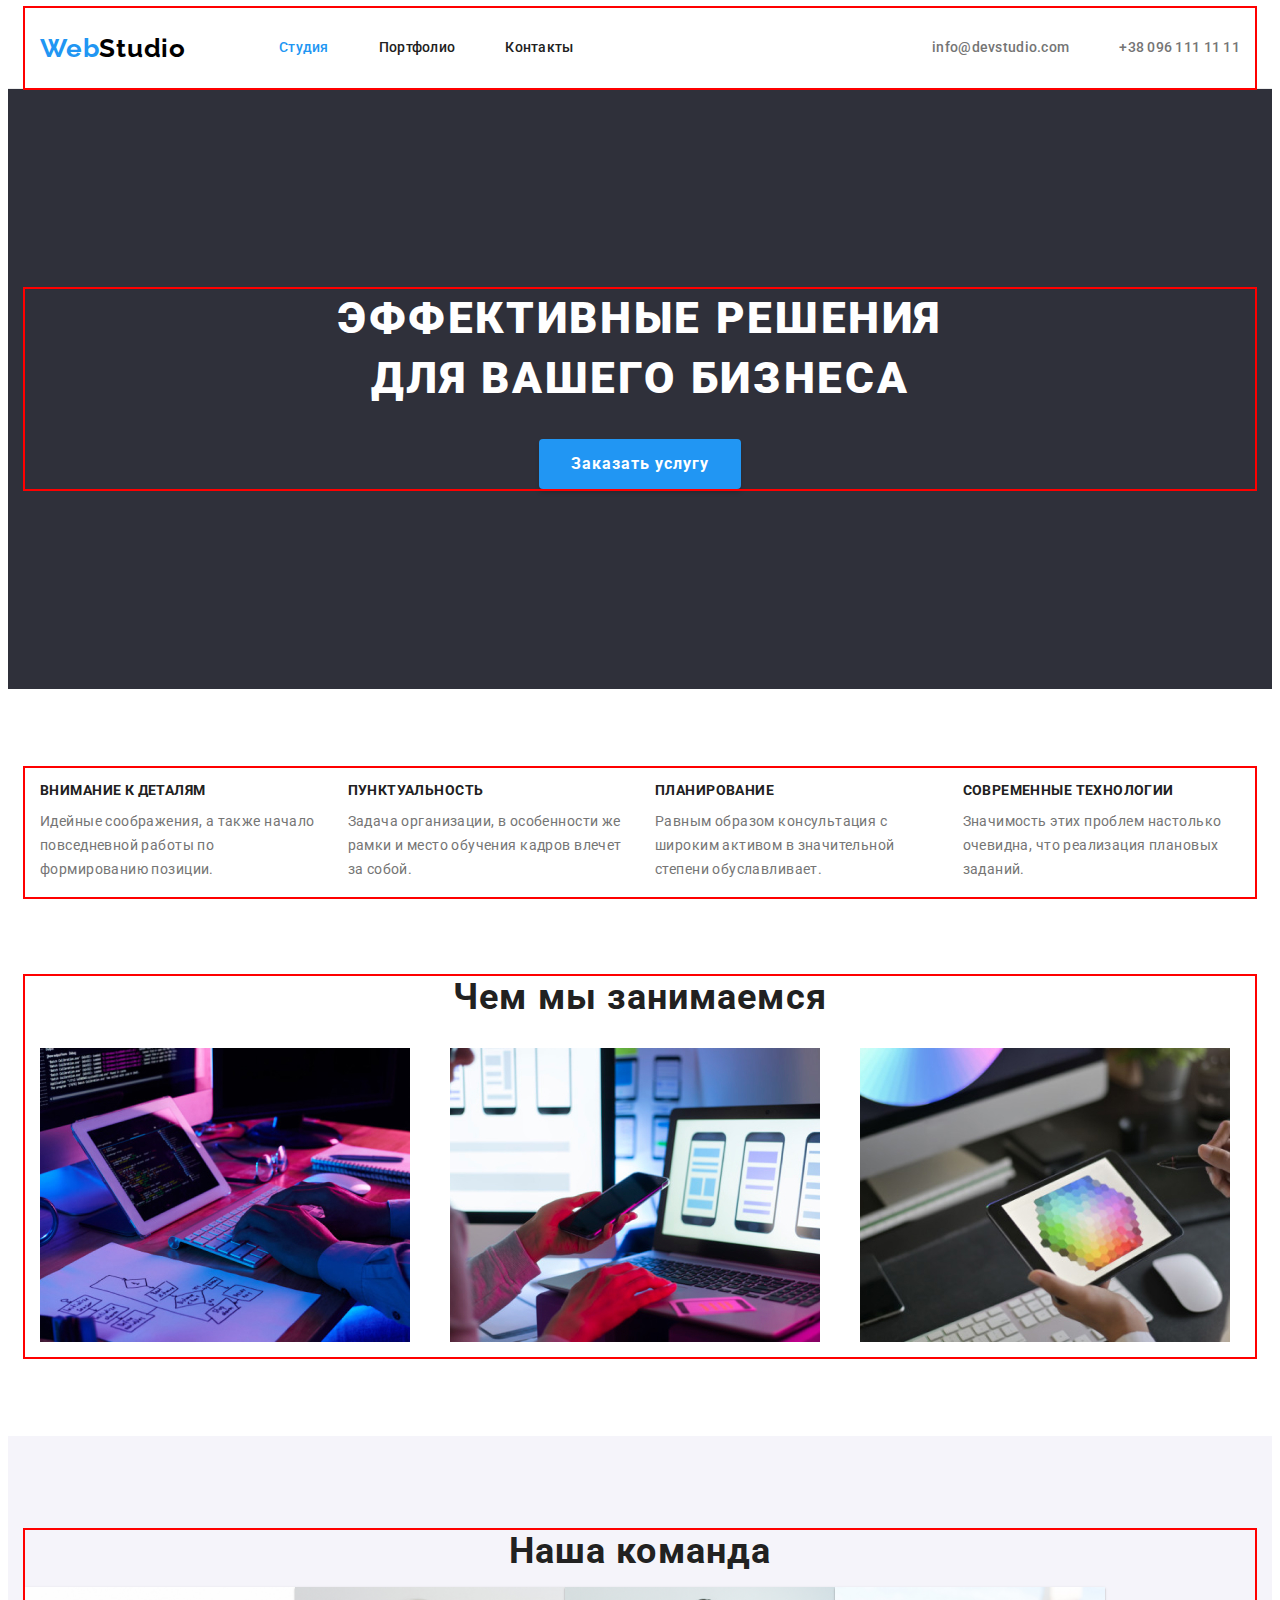
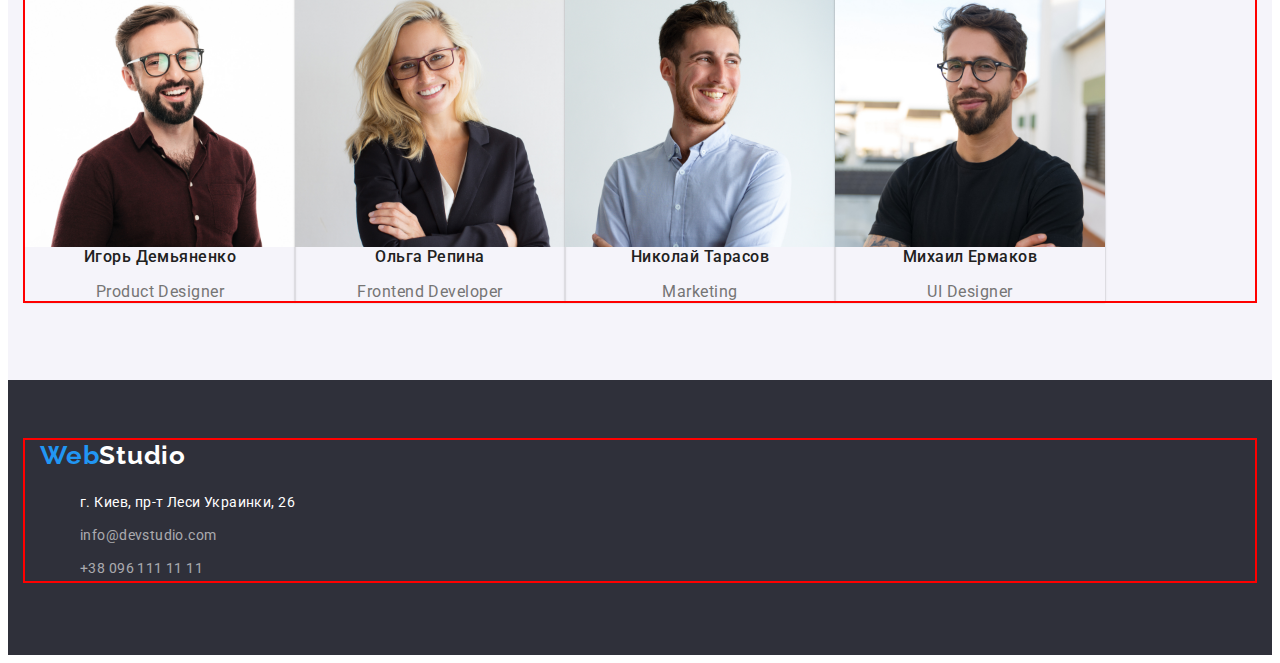
==== index.html @ 4a72405f "домашня робота №3" ====
<!DOCTYPE html>
<html lang="ru">
    <head>
     <meta charset="UTF-8">
     <meta http-equiv="X-UA-Compatible" content="IE=edge">
     <meta name="viewport" content="width=device-width, initial-scale=1.0">
    <link rel="preconnect" href="https://fonts.googleapis.com">
    <link rel="preconnect" href="https://fonts.gstatic.com" crossorigin>
    <link href="https://fonts.googleapis.com/css2?family=Raleway:wght@700&family=Roboto:wght@400;500;700;900&display=swap"
        rel="stylesheet">
    <link rel="stylesheet" href="https://cdnjs.cloudflare.com/ajax/libs/modern-normalize/1.1.0/modern-normalize.min.css"
        integrity="sha512-wpPYUAdjBVSE4KJnH1VR1HeZfpl1ub8YT/NKx4PuQ5NmX2tKuGu6U/JRp5y+Y8XG2tV+wKQpNHVUX03MfMFn9Q=="
        crossorigin="anonymous" referrerpolicy="no-referrer" />
     <link rel="stylesheet" href="./css/styles.css"/>
     <title>WebStudio</title>
    </head>
    <body>
     <!--Header-->
      <header class="header">
        <div class="container header-container">
          <a class="logo link" href="" >
            <span class="logo-web">Web</span><span class="logo-studio">Studio</span>
          </a>
         <nav class="header-nav">
             <ul class="header-list list">
                 <li class="header-item">
                     <a class="header-link link current" href="./index.html">Студия</a>
                 </li>
                 <li class="header-item">
                     <a class="header-link link" href="./portfolio.html">Портфолио</a>
                 </li>
                 <li class="header-item">
                     <a class="header-link link" href="">Контакты</a>
                 </li>
             </ul>
         </nav>
         <ul class="header-contacts list">
            <li class="header-contact-item">
                <a class="contact-link link" href="mailto:info@devstudio.com">info@devstudio.com</a></li> 
            <li class="header-contact-item">
                <a class="contact-link link" href="tel:+380961111111">+38 096 111 11 11</a></li>
         </ul>  
        </div>    
      </header>
      <!--Main-->
      <!----"Заказать услугу"-->
      <main class="main-body">
        <section class=" main-title">
            <div class="container">
            <h1 class="main-text"> Эффективные решения для вашего бизнеса </h1>
            <button class="btn" type="button">Заказать услугу</button>
            </div>
        </section>
        <!--Преимущества-->
        <section class="section benefits">
            <div class="container">
            <ul class="benefits-list card-set list">
                <li class="card-set-item">
                    <h2 class="feature">Внимание к деталям</h2>
                    <p class="feature-item">Идейные соображения, а также начало повседневной работы по формированию позиции.</p>
                </li> 
                <li class="card-set-item">
                    <h2 class="feature">Пунктуальность</h2>
                    <p class="feature-item">Задача организации, в особенности же рамки и место обучения кадров влечет за собой.</p>
                </li>
                <li class="card-set-item">
                    <h2 class="feature">Планирование</h2>
                    <p class="feature-item">Равным образом консультация с широким активом в значительной степени обуславливает.</p>
                </li>
                <li class="card-set-item">
                    <h2 class="feature">Современные технологии</h2>
                    <p class="feature-item">Значимость этих проблем настолько очевидна, что реализация плановых заданий.</p>
                </li>
            </ul>
            </div>
        </section>     
        <!--Чем мы занимаемся-->   
        <section class="section features">
            <div class="container">
            <h2 class="cards">Чем мы занимаемся</h2>
            <ul class="cards-list card-set list">
                <li class="card-set-item"> <img class="card-img" src="./images/cards/box1.jpg" alt="разработка ПО" width="370" height="294"/></li>
                <li class="card-set-item"> <img class="card-img" src="./images/cards/box2.jpg" alt="тестирование ПО" width="370" height="294" /></li>
                <li class="card-set-item"> <img class="card-img" src="./images/cards/box3.jpg" alt="дизайн" width="370" height="294"/> </li>
            </ul>
            </div>
        </section>
        <!--Наша команда-->
        <section class="section main-team">
            <div class="container">
            <h2 class="team">Наша команда</h2>
            <ul class="team-list card-set list">
                <li class="team-item card-set-inem"> 
                    <img class="team-img" src="./images/team/img1.jpg" alt="участник команды 1" width="270" height="260" >
                    <div class="team-wrapper">
                        <h3 class="team-name">Игорь Демьяненко</h3>
                        <p class="team-position" lang="en">Product Designer</p>
                    </div>                    
                </li>
                <li class="team-item card-team-item">
                     <img class="team-img" src="./images/team/img2.jpg" alt="участник команды 2" width="270" height="260" >
                     <div class="team-wrapper">
                        <h3 class="team-name">Ольга Репина</h3>
                        <p class="team-position" lang="en">Frontend Developer</p>
                     </div>                     
                </li>
                <li class="team-item card-team-item"> 
                    <img class="team-img" src="./images/team/img3.jpg" alt="участник команды 3" width="270" height="260" >
                    <div class="team-wrapper">
                        <h3 class="team-name">Николай Тарасов</h3>
                        <p class="team-position" lang="en">Marketing</p>
                    </div>
                 </li>
                <li class="team-item card-team-item">
                     <img class="team-img" src="./images/team/img4.jpg" alt="участник команды 4" width="270" height="260"> 
                     <div class="team-wrapper">
                        <h3 class="team-name">Михаил Ермаков</h3>
                        <p class="team-position" lang="en">UI Designer</p>
                     </div>
                     
                </li>
            </ul>     
            </div>
        </section>
      </main>
      <!--Footer-->
      <footer class="footer">
        <div class="container">
        <a class="footer-logo link" href="">
            <span class="footer-logo-web">Web</span><span class="footer-logo-studio">Studio</span>
        </a>
          <address class="address">
            <ul class="contacts">
                <li class="address-item">г. Киев, пр-т Леси Украинки, 26</li>
                <li class="address-item"><a class="address-link link" href="mailto:info@devstudio.com">info@devstudio.com</a></li>
                <li class="address-item"><a class="address-link link" href="tel:+380961111111">+38 096 111 11 11</a></li>
            </ul>
          </address>
        </div>
      </footer>
    
    </body>
</html>
---- css/styles.css ----
:root {
    --text-color:#212121;
    --secondry-text-color: #757575;
    --link-text-color: #2196F3;

    --item: 3;
    --indent: 30px;
}


body {
    font-family: 'Roboto', sans-serif;
    color: var(--text-color);
}

h1, h2, h3, p, ul {
    margin-top: 0;
}

p:last-child {
    margin: 0;
}

img {
    display: block;
}
.list {
    list-style: none;
    margin: 0;
    padding: 0;
}

.link {
    text-decoration: none;
    color: currentColor;
}

.section {
    padding-top: 94px;
    padding-bottom: 94px;
}
.container {
    outline: 2px solid red;
    /*outline-offset: -2px;*/
    width: 1200px;
    padding-left: 15px;
    padding-right: 15px;
    margin-left: auto;
    margin-right: auto;
}
/*сетка на флексах*/
.card-set {
    display: flex;
    flex-wrap: wrap;
    margin: calc(-1 * var(--indent)/2);    
}

.card-set-item {
    flex-basis: calc((100% - var(--indent) * var(--item)) / var(--item));

    margin: calc(var(--indent)/2)
}
/*-----------Header-----------*/

.header {
   border-bottom: 1px solid #ECECEC;
}
.header-container {
    display: flex;
    align-items: center;
}

.header-item {
    margin-right: 50px;
}
.header-item:last-child {
    margin-right: 0;
}
.header-contacts {
    display: flex;
    margin-left: auto;
}

.logo {
    font-family: 'Raleway';
    font-weight: 700;
    font-size: 26px;
    line-height: 1.19;
    letter-spacing: 0.03em;
    margin-right: 93px;
}
.logo-web {
    color: var(--link-text-color);
}
.logo-studio {
    color: #000000;
}

.header-list {
display: flex;
}

.header-link {
    font-weight: 500;
    font-size: 14px;
    line-height: 1.14;
    letter-spacing: 0.02em;
    color: var(--text-color);
    display: block;
    padding-top: 32px;
    padding-bottom: 32px;
}
.current {
    color: var(--link-text-color);
}

.header-contact-item:not(:last-child) {
    margin-right: 50px;
}
.contact-link {
    font-weight: 500;
    font-size: 14px;
    line-height: 1.14;
    letter-spacing: 0.02em;
    color: var(--secondry-text-color);
    padding-top: 32px;
    padding-bottom: 32px;
    display: block;
}

.header-link:hover,
.contact-link:hover {
    color: var(--link-text-color);
}
.header-link:focus,
.contact-link:focus {
    color: var(--link-text-color);
}

/*-----------MAIN-----------*/
.main-title {
    padding-top: 200px;
    padding-bottom: 200px;

    background: #2F303A;
}

.main-text {
    font-weight: 900;
    font-size: 44px;
    line-height: 1.36;
    text-align: center;
    letter-spacing: 0.06em;
    color: #FFFFFF;
    text-transform: uppercase;
    width: 696px;
    margin-left: auto;
    margin-right: auto;
    margin-bottom: 30px;
}
.btn {
    display: block;
    margin-left: auto;
    margin-right: auto;
    padding: 10px 32px;

    font-family: inherit;
    font-weight: 700;
    font-size: 16px;
    line-height: 1.88;
    letter-spacing: 0.06em;    
    color: #FFFFFF;
    background-color: #2196F3;
    box-shadow: 0px 4px 4px rgba(0, 0, 0, 0.15);
    border-radius: 4px;
    border: none;
    cursor: pointer;
    
}    
.btn:hover {
    color: #FFFFFF;
    background-color: #188CE8;
}
.btn:focus {
    color: #FFFFFF;
    background-color: #188CE8;
}
 /*Преимущества*/
.benefits {
    padding-bottom: 47px;
}
.benefits-list {
     --item: 4;
}


.feature {
    font-weight: 700;
    font-size: 14px;
    line-height: 1.14;
    letter-spacing: 0.03em;
    color: var(--text-color);
    text-transform: uppercase;
}

.feature-item {
    font-size: 14px;
    line-height: 1.71;
    letter-spacing: 0.03em;
    color: var(--secondry-text-color);
}
/*Чем мы занимаемся*/
.features {
    padding-top: 47px;
}
.cards {
    font-weight: 700;
    font-size: 36px;
    line-height: 1.17;
    text-align: center;
    letter-spacing: 0.03em;
    color: var(--text-color);
}
.card-set-item {
    list-style: none;
}
/*Наша команда*/
.main-team {
    background-color: #F5F4FA;
}
.team {
    font-weight: 700;
    font-size: 36px;
    line-height: 1.17;
    text-align: center;
    letter-spacing: 0.03em;
    color: var(--text-color);
}
.team-list {
    --item: 4;
}
/*.team-item {
    list-style: none;
}*/
.team-item {
    box-shadow: 0px 1px 3px rgba(0, 0, 0, 0.12), 0px 1px 1px rgba(0, 0, 0, 0.14), 0px 2px 1px rgba(0, 0, 0, 0.2);
}
/*.team-wrapper {
    padding: 30px 10px;
    background-color: #FFFFFF;
}*/
.team-name {
    font-weight: 500;
    font-size: 16px;
    line-height: 1.19;
    text-align: center;
    letter-spacing: 0.03em;
    color: var(--text-color);
}
.team-position {
    font-size: 16px;
    line-height: 1.19;
    text-align: center;
    letter-spacing: 0.03em;
    color: var(--secondry-text-color);
}
 /*-----------FOOTER-----------*/
.footer {
    background: #2F303A;
    padding-top: 60px;
    padding-bottom: 60px;
}
.footer-logo {
    font-family: 'Raleway';
    font-weight: 700;
    font-size: 26px;
    line-height: 1.19;
    letter-spacing: 0.03em;
}
.footer-logo-web {
    color: var(--link-text-color)
}
.footer-logo-studio {
    color: #FFFFFF;
}
.address {
    margin-top: 20px;
    font-size: 14px;
    line-height: 1.71;
    letter-spacing: 0.03em;
    color: #FFFFFF;
    font-style: normal;
}
.address-link {
    font-weight: 400;
    font-size: 14px;
    line-height: 1.71;
    letter-spacing: 0.03em;
    color: rgba(255, 255, 255, 0.6);    
}
.address-link:hover {
    color: var(--link-text-color);
}
.address-link:focus {
    color: var(--link-text-color)
}
.address-item {
    list-style: none;
}
.address-item:not(:last-child) {
    margin-bottom: 9px;
}

 /*-----------Main-Portfolio-----------*/
 .filter-list {
     display: flex;
     justify-content: center;
     margin-bottom: 50px;
 }
 .filter-item:not(:last-child) {
     margin-right: 8px;
 }
    
 .filter-btn {
    padding: 6px 22px;
    font-weight: 500;
    font-size: 16px;
    line-height: 1.62;
    text-align: center;
    letter-spacing: 0.03em;
    color: #212121;
    background-color: #F5F4FA;
    
    border: none;
    border-radius: 4px;
    cursor: pointer;
 }
 .filter-btn:hover {
    color:#FFFFFF;
    background-color: #2196F3;
 }
 .filter-btn:focus {
    color: #FFFFFF;
    background-color: #2196F3;
 }
  .filter-btn.current {
    color: #FFFFFF;
    background-color: #2196F3;
  }
 .project-item {
    list-style: none;
 }
 .portfolio-wrapper {
     padding: 20px 24px;
     border: 1px solid #EEEEEE;
     border-top: none;
 }
 .project-title {
    font-weight: 700;
    font-size: 18px;
    line-height: 2;
    letter-spacing: 0.06em;
    color: var(--text-color);
 }
 .project-text {
    font-size: 16px;
    line-height: 1.88;
    letter-spacing: 0.03em;
    color: var(--secondry-text-color)
 }
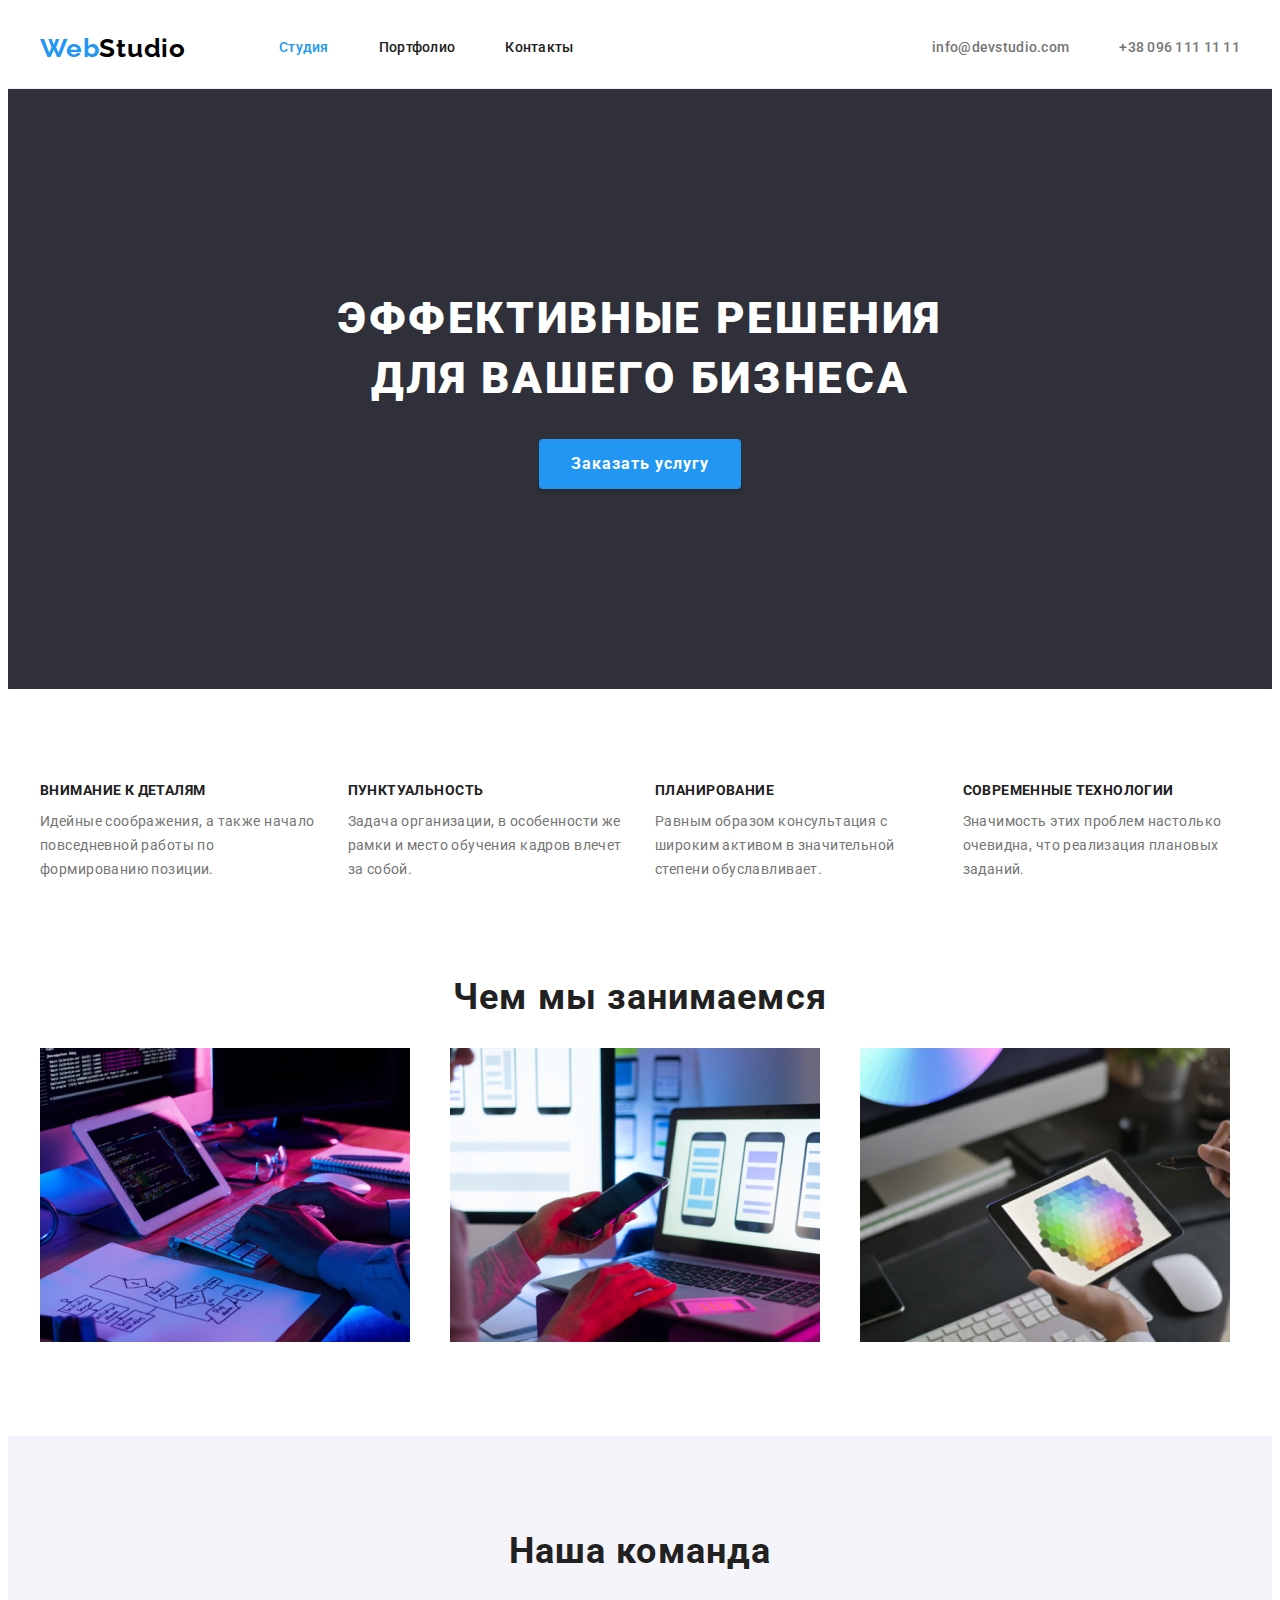
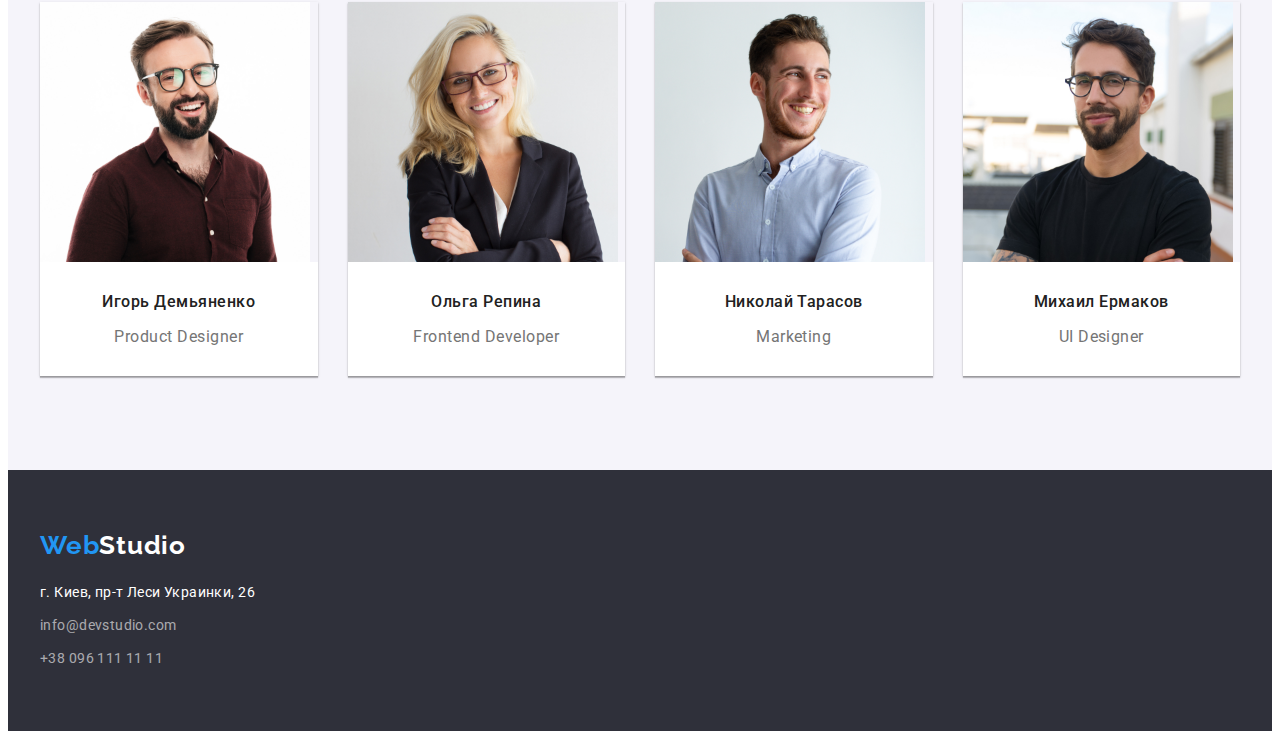
==== commit af448439: "Доопрацювання ДЗ" ====
--- a/index.html
+++ b/index.html
@@ -90,28 +90,28 @@
             <div class="container">
             <h2 class="team">Наша команда</h2>
             <ul class="team-list card-set list">
-                <li class="team-item card-set-inem"> 
+                <li class="team-item card-set-item"> 
                     <img class="team-img" src="./images/team/img1.jpg" alt="участник команды 1" width="270" height="260" >
                     <div class="team-wrapper">
                         <h3 class="team-name">Игорь Демьяненко</h3>
                         <p class="team-position" lang="en">Product Designer</p>
                     </div>                    
                 </li>
-                <li class="team-item card-team-item">
+                <li class="team-item card-set-item">
                      <img class="team-img" src="./images/team/img2.jpg" alt="участник команды 2" width="270" height="260" >
                      <div class="team-wrapper">
                         <h3 class="team-name">Ольга Репина</h3>
                         <p class="team-position" lang="en">Frontend Developer</p>
                      </div>                     
                 </li>
-                <li class="team-item card-team-item"> 
+                <li class="team-item card-set-item"> 
                     <img class="team-img" src="./images/team/img3.jpg" alt="участник команды 3" width="270" height="260" >
                     <div class="team-wrapper">
                         <h3 class="team-name">Николай Тарасов</h3>
                         <p class="team-position" lang="en">Marketing</p>
                     </div>
                  </li>
-                <li class="team-item card-team-item">
+                <li class="team-item card-set-item">
                      <img class="team-img" src="./images/team/img4.jpg" alt="участник команды 4" width="270" height="260"> 
                      <div class="team-wrapper">
                         <h3 class="team-name">Михаил Ермаков</h3>
--- a/css/styles.css
+++ b/css/styles.css
@@ -40,7 +40,7 @@
     padding-bottom: 94px;
 }
 .container {
-    outline: 2px solid red;
+    /*outline: 2px solid red;
     /*outline-offset: -2px;*/
     width: 1200px;
     padding-left: 15px;
@@ -239,16 +239,16 @@
 .team-list {
     --item: 4;
 }
-/*.team-item {
-    list-style: none;
-}*/
+.team-item {
+    list-style: none;
+}
 .team-item {
     box-shadow: 0px 1px 3px rgba(0, 0, 0, 0.12), 0px 1px 1px rgba(0, 0, 0, 0.14), 0px 2px 1px rgba(0, 0, 0, 0.2);
 }
-/*.team-wrapper {
+.team-wrapper {
     padding: 30px 10px;
     background-color: #FFFFFF;
-}*/
+}
 .team-name {
     font-weight: 500;
     font-size: 16px;
@@ -256,6 +256,7 @@
     text-align: center;
     letter-spacing: 0.03em;
     color: var(--text-color);
+
 }
 .team-position {
     font-size: 16px;
@@ -290,6 +291,10 @@
     letter-spacing: 0.03em;
     color: #FFFFFF;
     font-style: normal;
+}
+.contacts {
+    margin: 0;
+    padding: 0;
 }
 .address-link {
     font-weight: 400;
@@ -355,6 +360,7 @@
      border: 1px solid #EEEEEE;
      border-top: none;
  }
+
  .project-title {
     font-weight: 700;
     font-size: 18px;
